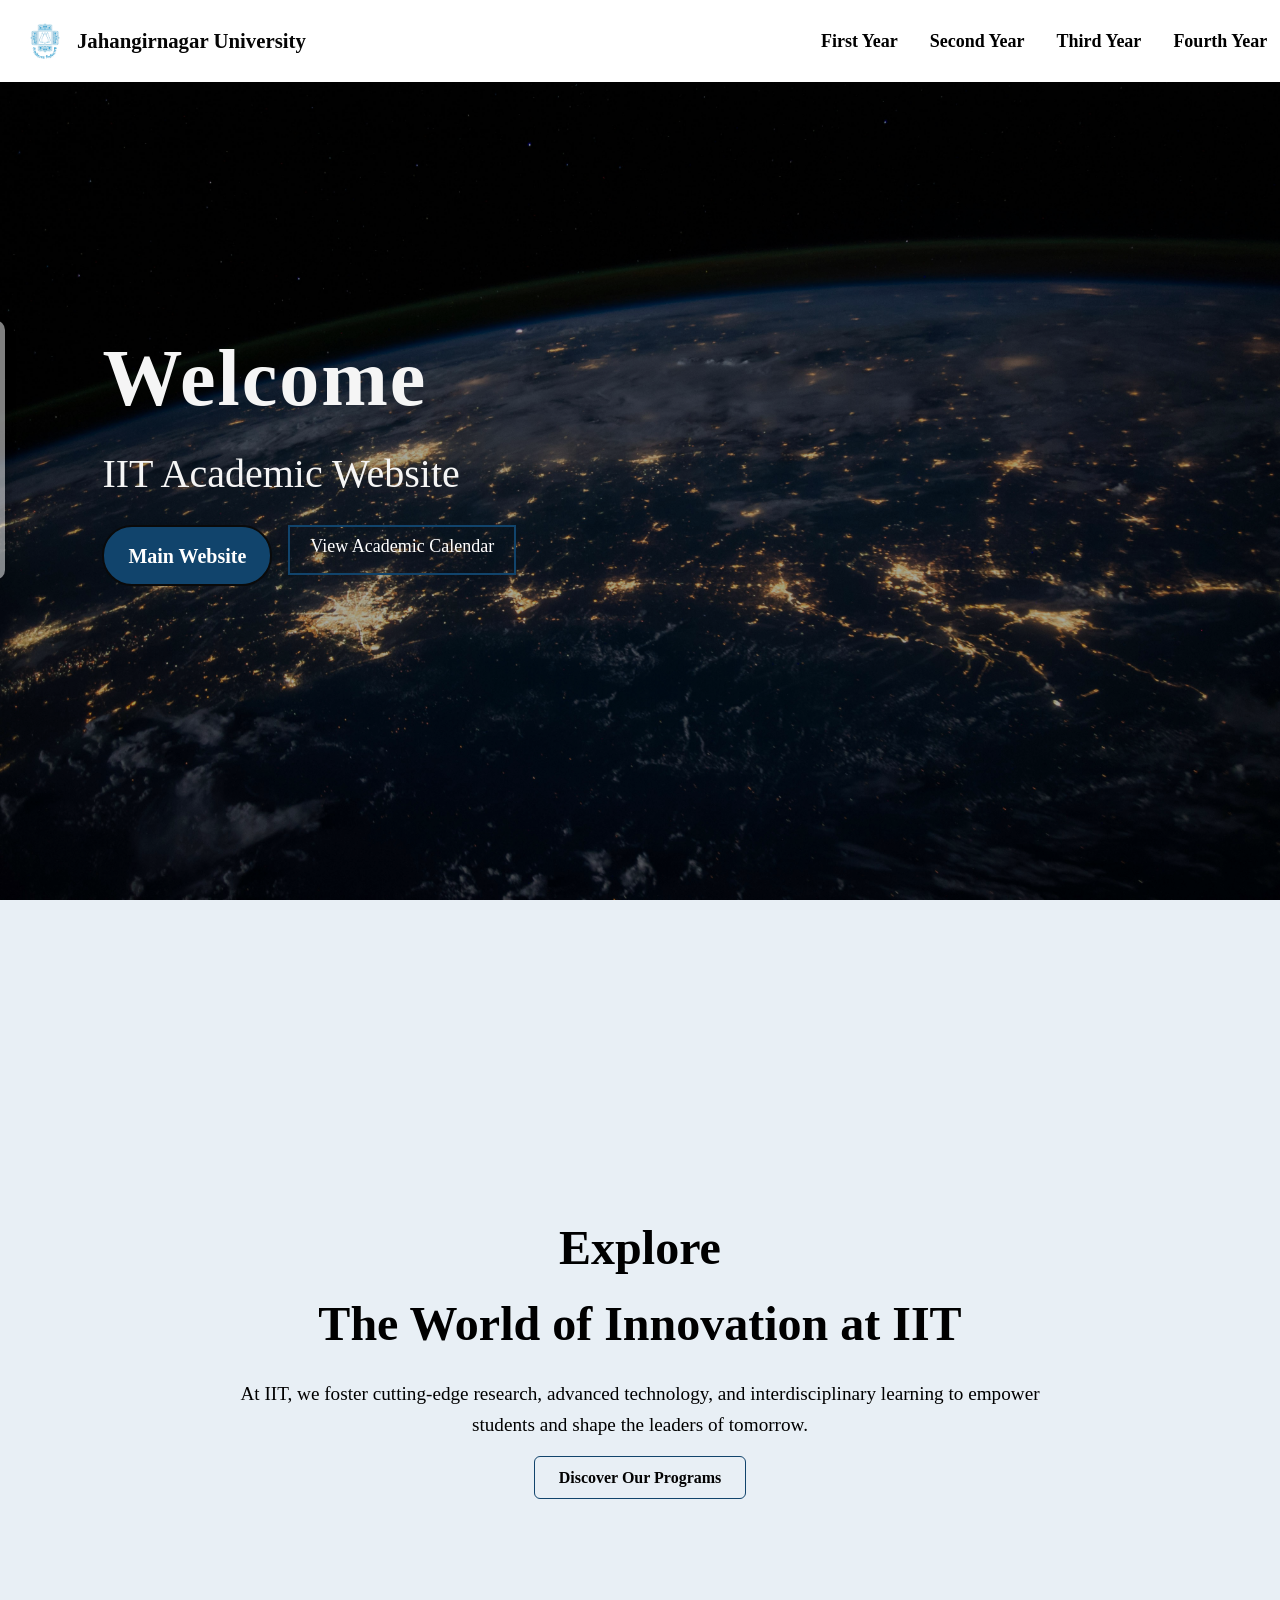
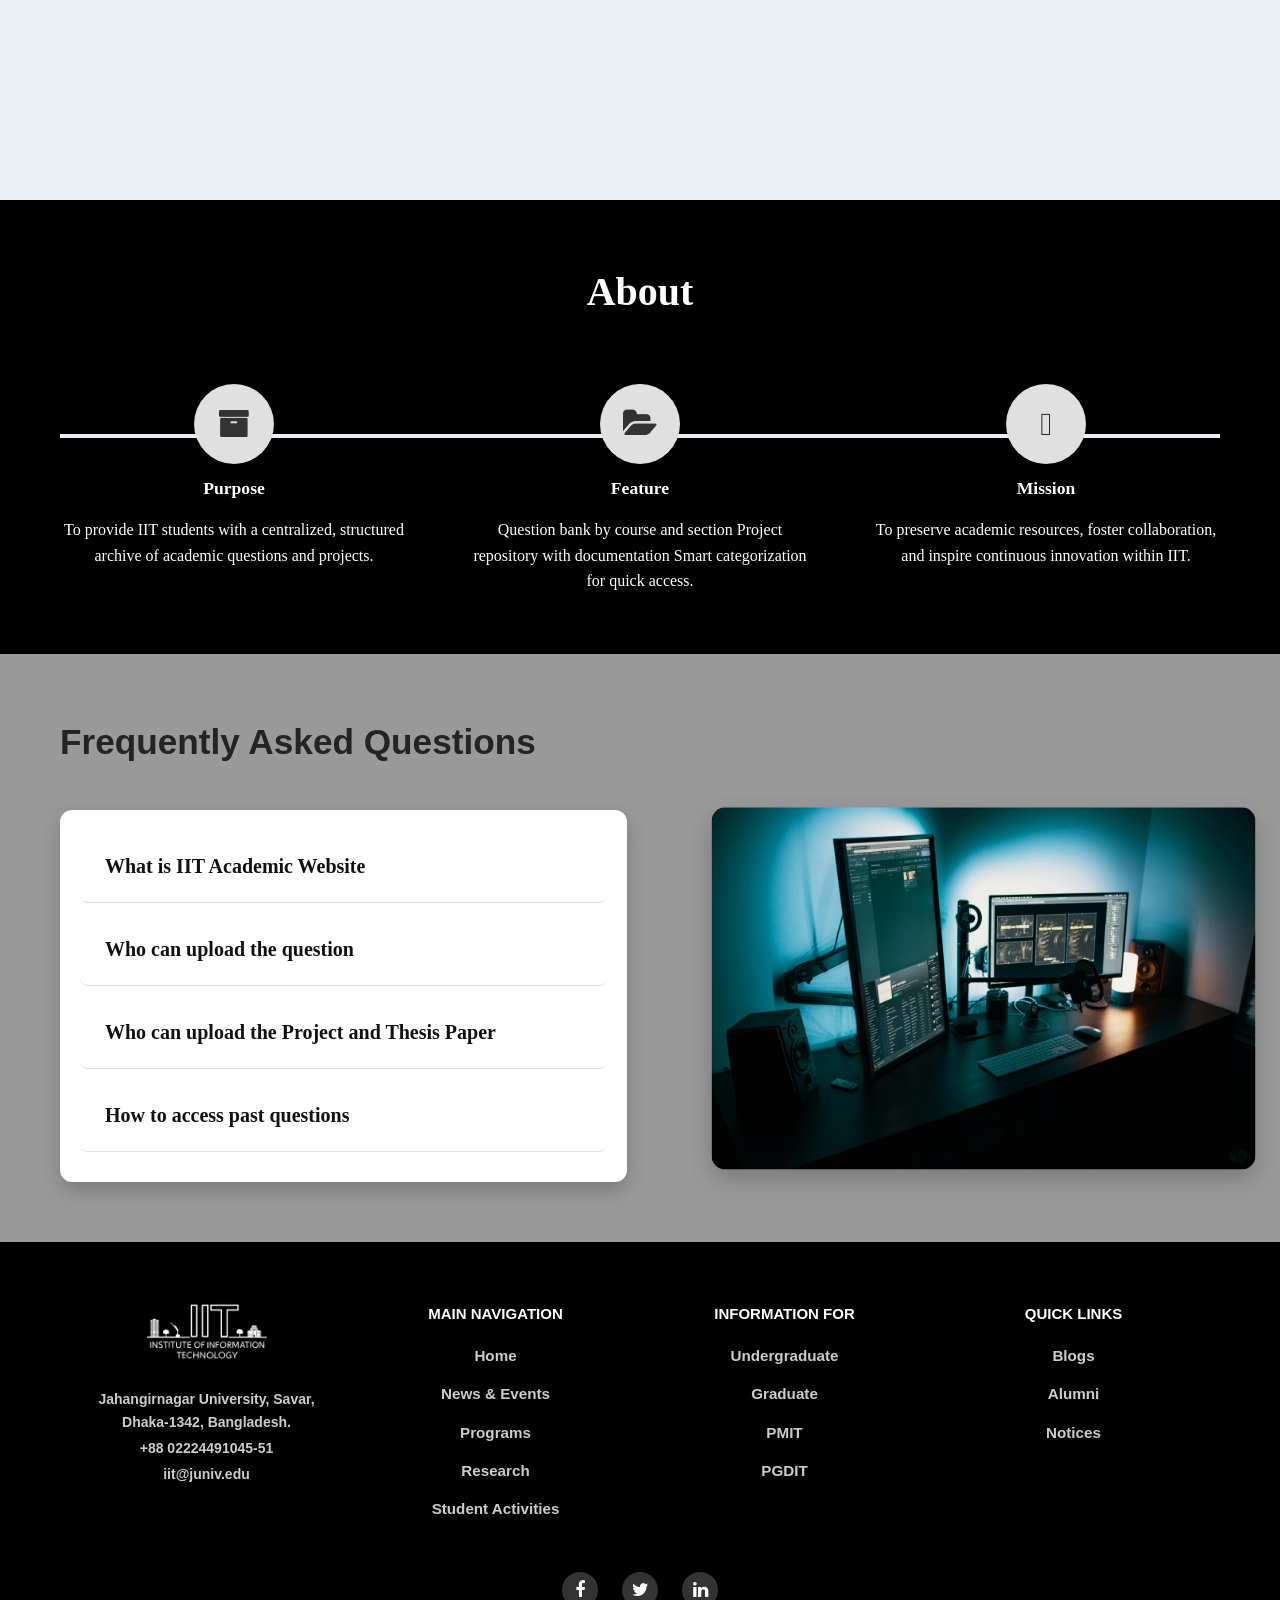
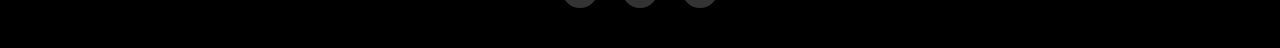
==== Home/index.html @ 48f9794d "added previously files" ====
<!DOCTYPE html>
<html lang="en">
  <head>
    <meta charset="utf-8" />
    <meta name="viewport" content="width=device-width, initial-scale=1" />
    <title>IIT Academic Portal – Jahangirnagar University</title>
    <meta
      name="description"
      content="Landing page for the academic section of the Institute of Information Technology (IIT), Jahangirnagar University."
    />

   
    <link rel="preconnect" href="https://fonts.gstatic.com" crossorigin />
    <link
      href="https://fonts.googleapis.com/css2?family=Inter:wght@400;600;800&display=swap"
      rel="stylesheet"
    />

    <link rel="stylesheet" href="sidebar.css">
    <link rel="stylesheet" href="nav_foot.css" />
    <link rel="stylesheet" href="style.css" />

    <link
      rel="stylesheet"
      href="https://cdnjs.cloudflare.com/ajax/libs/font-awesome/4.7.0/css/font-awesome.min.css"
    />

    
    <script defer src="script.js"></script>
  </head>
  <body>
    
    <a class="skip-link" href="#main-content">Skip to main content</a>
    
    <div id="sidebar"> </div>
    <!-- Page wrapper to help layer hero background and overlays -->
    <div class="page">
      <!-- Header / Transparent top navigation over hero background -->
      <header class="site-header" id="site-header" aria-label="Top Navigation">
        <nav class="navbar container-fluid" aria-label="Primary">
          <!-- Left: JU logo linking to university homepage -->
          <a
            class="brand"
            href="index.html"
            target="_self"
            rel="noopener"
            aria-label="Jahangirnagar University (opens in new tab)"
          >
            <img
              src="images/JU logo.png"
              alt="Jahangirnagar University"
              id="juLogo"
            />
            <span class="brand-text">Jahangirnagar University</span>
          </a>

          <!-- Hamburger for mobile -->
          <button
            class="nav-toggle"
            id="navToggle"
            aria-expanded="false"
            aria-controls="primaryMenu"
            aria-label="Toggle navigation"
          >
            <span class="nav-toggle-bar" aria-hidden="true"></span>
          </button>

          <!-- Right/center: Year navigation -->
          <ul class="nav-menu">
            <!-- First Year -->
            <li class="nav-item dropdown">
              <a href="#" class="nav-link">First Year</a>
              <ul class="dropdown-menu">
                <!-- 1st Semester -->
                <li class="dropdown-subitem">
                  <a href="#" class="dropdown-link">1st Semester</a>
                  <ul class="dropdown-menu-sub">
                    <li>
                      <a href="#" class="dropdown-link">Introduction to ICT</a>
                    </li>
                    <li>
                      <a href="#" class="dropdown-link"
                        >Structured Programming Language
                      </a>
                    </li>
                    <li>
                      <a href="#" class="dropdown-link">Electrical Circuits</a>
                    </li>
                    <li><a href="#" class="dropdown-link">Physics</a></li>
                    <li>
                      <a href="#" class="dropdown-link"
                        >Differential and Integral Calculus</a
                      >
                    </li>
                    <li>
                      <a href="#" class="dropdown-link"
                        >Communicative English</a
                      >
                    </li>
                  </ul>
                </li>

                <!-- 2nd Semester -->
                <li class="dropdown-subitem">
                  <a href="#" class="dropdown-link">2nd Semester</a>
                  <ul class="dropdown-menu-sub">
                    <li>
                      <a href="#" class="dropdown-link"
                        >Electronic Devices and Circuits</a
                      >
                    </li>
                    <li>
                      <a href="../OOP/OOP_page.html" class="dropdown-link"
                        >Object Oriented Programming</a
                      >
                    </li>
                    <li>
                      <a href="#" class="dropdown-link"
                        >Linear Algebra and Analytical Geometry</a
                      >
                    </li>
                    <li>
                      <a href="#" class="dropdown-link">Discrete Mathematics</a>
                    </li>
                    <li>
                      <a href="#" class="dropdown-link">Bangladesh Studies</a>
                    </li>
                  </ul>
                </li>
                <li class="dropdown-subitem">
                  <a href="main project/first year/index.html" class="dropdown-link">Project</a>
                </li>
              </ul>
            </li>

            <!-- Second Year -->
            <li class="nav-item dropdown">
              <a href="#" class="nav-link">Second Year</a>
              <ul class="dropdown-menu">
                <!-- 1st Semester -->
                <li class="dropdown-subitem">
                  <a href="#" class="dropdown-link">1st Semester</a>
                  <ul class="dropdown-menu-sub">
                    <li>
                      <a href="#" class="dropdown-link">Data Structures</a>
                    </li>
                    <li>
                      <a href="#" class="dropdown-link">Digital Logic Design</a>
                    </li>
                    <li>
                      <a href="#" class="dropdown-link">Numerical Analysis</a>
                    </li>
                    <li>
                      <a href="#" class="dropdown-link"
                        >Statistics and Probability for Engineers</a
                      >
                    </li>
                    <li>
                      <a href="#" class="dropdown-link">Data Communication</a>
                    </li>
                    <li>
                      <a href="#" class="dropdown-link"
                        >Internet and Web Technology Lab</a
                      >
                    </li>
                  </ul>
                </li>

                <!-- 2nd Semester -->
                <li class="dropdown-subitem">
                  <a href="#" class="dropdown-link">2nd Semester</a>
                  <ul class="dropdown-menu-sub">
                    <li>
                      <a href="#" class="dropdown-link"
                        >Algorithm Analysis and Design</a
                      >
                    </li>
                    <li>
                      <a href="#" class="dropdown-link"
                        >Database Management System</a
                      >
                    </li>
                    <li>
                      <a href="#" class="dropdown-link"
                        >Analog and Digital Communication</a
                      >
                    </li>
                    <li>
                      <a href="#" class="dropdown-link"
                        >Matrices, Vector, Fourier Analysis and Laplace
                        Transforms</a
                      >
                    </li>
                    <li>
                      <a href="#" class="dropdown-link"
                        >Financial and Managerial Accounting</a
                      >
                    </li>
                  </ul>
                </li>
                <li class="dropdown-subitem">
                  <a href="#" class="dropdown-link">Project</a>
                </li>
              </ul>
            </li>

            <!-- Third Year -->
            <li class="nav-item dropdown">
              <a href="#" class="nav-link">Third Year</a>
              <ul class="dropdown-menu">
                <!-- 1st Semester -->
                <li class="dropdown-subitem">
                  <a href="#" class="dropdown-link">1st Semester</a>
                  <ul class="dropdown-menu-sub">
                    <li>
                      <a href="#" class="dropdown-link">Operating System</a>
                    </li>
                    <li>
                      <a href="#" class="dropdown-link">Computer Networks</a>
                    </li>
                    <li>
                      <a href="#" class="dropdown-link"
                        >ICT Business Analytics and Data Visualization</a
                      >
                    </li>
                    <li>
                      <a href="#" class="dropdown-link"
                        >Information and Data Security</a
                      >
                    </li>
                    <li>
                      <a href="#" class="dropdown-link"
                        >Principles of Economics</a
                      >
                    </li>
                  </ul>
                </li>

                <!-- 2nd Semester -->
                <li class="dropdown-subitem">
                  <a href="#" class="dropdown-link">2nd Semester</a>
                  <ul class="dropdown-menu-sub">
                    <li>
                      <a href="#" class="dropdown-link">Software Engineering</a>
                    </li>
                    <li>
                      <a href="#" class="dropdown-link"
                        >Computer Architecture and Microprocessor</a
                      >
                    </li>
                    <li>
                      <a href="#" class="dropdown-link">Signals and Systems</a>
                    </li>
                    <li>
                      <a href="#" class="dropdown-link"
                        >Server Administration and Management</a
                      >
                    </li>
                    <li>
                      <a href="#" class="dropdown-link"
                        >Smart Sensors and Internet of Things</a
                      >
                    </li>
                  </ul>
                </li>
                <li class="dropdown-subitem">
                  <a href="#" class="dropdown-link">Project</a>
                </li>
              </ul>
            </li>

            <!-- Fourth Year -->
            <li class="nav-item dropdown">
              <a href="#" class="nav-link">Fourth Year</a>
              <ul class="dropdown-menu">
                <!-- 1st Semester -->
                <li class="dropdown-subitem">
                  <a href="#" class="dropdown-link">1st Semester</a>
                  <ul class="dropdown-menu-sub">
                    <li>
                      <a href="#" class="dropdown-link"
                        >Digital Signal Processing</a
                      >
                    </li>
                    <li>
                      <a href="#" class="dropdown-link"
                        >Mobile Application Development</a
                      >
                    </li>
                    <li>
                      <a href="#" class="dropdown-link">Cyber Security</a>
                    </li>
                    <li>
                      <a href="#" class="dropdown-link"
                        >Cryptography and Network Security</a
                      >
                    </li>
                    <li>
                      <a href="#" class="dropdown-link"
                        >Big Data Analytics and Application</a
                      >
                    </li>
                    <li>
                      <a href="#" class="dropdown-link"
                        >Optical Fiber Communication</a
                      >
                    </li>
                    <li>
                      <a href="#" class="dropdown-link"
                        >IT Professional and Ethics</a
                      >
                    </li>
                    <li>
                      <a href="#" class="dropdown-link"
                        >IT Project and Service Management</a
                      >
                    </li>
                    <li>
                      <a href="#" class="dropdown-link">IT Risk Management</a>
                    </li>
                  </ul>
                </li>

                <!-- 2nd Semester -->
                <li class="dropdown-subitem">
                  <a href="#" class="dropdown-link">2nd Semester</a>
                  <ul class="dropdown-menu-sub">
                    <li>
                      <a href="#" class="dropdown-link"
                        >Artificial Intelligence</a
                      >
                    </li>
                    <li>
                      <a href="#" class="dropdown-link"
                        >Parallel and Distributed System</a
                      >
                    </li>
                    <li>
                      <a href="#" class="dropdown-link"
                        >Wireless and Cellular Networks</a
                      >
                    </li>
                    <li>
                      <a href="#" class="dropdown-link"
                        >Data Mining and Knowledge Discovery</a
                      >
                    </li>
                    <li><a href="#" class="dropdown-link">Data Science</a></li>
                    <li>
                      <a href="#" class="dropdown-link">Machine Learning</a>
                    </li>
                    <li>
                      <a href="#" class="dropdown-link">Bio-informatics</a>
                    </li>
                  </ul>
                </li>
                <li class="dropdown-subitem">
                  <a href="#" class="dropdown-link">Project</a>
                </li>
              </ul>
            </li>
          </ul>
        </nav>
      </header>
      
      <!-- Hero section with Earth-at-night background -->
      <main id="main-content" class="main" tabindex="-1">
        <section
          class="hero"
          aria-label="Welcome section"
          style="background-image: url('images/Background.jpg')"
        >
          <!-- Optional dark overlay handled in CSS -->
          <div class="hero__overlay" aria-hidden="true"></div>

          <div class="hero__content container">
            <h1 class="hero__title">Welcome</h1>
            <p class="hero__subtitle">IIT Academic Website</p>

            <div class="hero__actions">
              <a
                class="btn "
                href="https://iitju.edu.bd/"
                target="_blank"
                rel="noopener"
                style="background-color:#11446c; color: white; font-size: 20px;"
              
                >Main Website</a
              >
              <a
                class="view"
                href="../View Academic Calendar/index.html"
                
                >View Academic Calendar</a
              >
              
            </div>

           
          </div>
        </section>

       
        <section class="discover">
          <!-- Content container for text and button -->
          <div class="discover__content container">
            <!-- Section Title -->
            <h2 class="discover__title">
              Explore <br />
              The World of Innovation at IIT
            </h2>

            <!-- Description Text -->
            <p class="discover__text">
              At IIT, we foster cutting-edge research, advanced technology, and
              interdisciplinary learning to empower students and shape the
              leaders of tomorrow.
            </p>

            <!-- Button linking to official JU website -->
            <a href="../Explore/index.html" class="btn btn-outline">
              Discover Our Programs
            </a>
          </div>

          
        </section>

        <div class="divider">
         
        </div>

        <!--About Section-->
       
        <section class="about" >
          <div class="about__container">
            <!-- Section Title -->
            <h2 class="about__title">About</h2>

            <!-- Horizontal Flow -->
            <div class="about__flow">
              <!-- Segment 1: Purpose -->
              <div class="about__segment">
                <button class="about__icon-btn" data-text="purpose">
                  <i class="fa fa-archive"></i>
                </button>
                <h3 class="about__label">Purpose</h3>
                <p class="about__text hidden-text" id="text-purpose">
                  To provide IIT students with a centralized, structured archive
                  of academic questions and projects.
                </p>
              </div>

              <!-- Segment 2: Feature -->
              <div class="about__segment">
                <button class="about__icon-btn" data-text="feature">
                  <i class="fa fa-folder-open"></i>
                </button>
                <h3 class="about__label">Feature</h3>
                <p class="about__text hidden-text" id="text-feature">
                  Question bank by course and section Project repository with
                  documentation Smart categorization for quick access.
                </p>
              </div>

              <!-- Segment 3: Mission -->
              <div class="about__segment">
                <button class="about__icon-btn" data-text="mission">
                  <i class="fa-solid fa-bullseye"></i>
                </button>
                <h3 class="about__label">Mission</h3>
                <p class="about__text hidden-text" id="text-mission">
                  To preserve academic resources, foster collaboration, and
                  inspire continuous innovation within IIT.
                </p>
              </div>
            </div>
          </div>
        </section>

        <div class="divider">
          
        </div>


     
        <!--FAQS-->
        <section class="faqs">
          <div class="faqs__container">
            <!-- Left Column: Title + FAQs -->
            <div class="faqs__left">
              <h2 class="faqs__title">Frequently Asked Questions</h2>

              <div class="faqs__box">
                <div class="faq__entry">
                  <h3 class="faq__question">What is IIT Academic Website</h3>
                  <div class="faq__answer">
                    <p>
                      The IIT Academic Website is a centralized platform for
                      academic resources.
                    </p>
                  </div>
                </div>

                <div class="faq__entry">
                  <h3 class="faq__question">Who can upload the question</h3>
                  <div class="faq__answer">
                    <p>Only authorized faculty can upload questions.</p>
                  </div>
                </div>

                <div class="faq__entry">
                  <h3 class="faq__question">
                    Who can upload the Project and Thesis Paper
                  </h3>
                  <div class="faq__answer">
                    <p>
                      Students can upload projects and thesis papers after
                      approval.
                    </p>
                  </div>
                </div>

                <div class="faq__entry">
                  <h3 class="faq__question">How to access past questions</h3>
                  <div class="faq__answer">
                    <p>
                      Past questions are available by course and semester in the
                      archive.
                    </p>
                  </div>
                </div>
              </div>
            </div>

            <!-- Right Column: Image -->
            <div class="faqs__right">
              <img src="images/computer lab.jpg" alt="FAQ Image" />
            </div>
          </div>
        </section>

        <div class="divider">
          
        </div>

      </main>

      <footer class="iit-footer">
        <div class="container">
          <div class="iit-footer__columns">
            <!-- Column 1: Institutional Identity -->
            <div class="iit-footer__column">
              <div class="iit-footer__logo">
                <img
                  src="images/iit-logo cropped.png"
                  alt="IIT Jahangirnagar University Logo"
                />
              </div>
              <div class="iit-footer__info">
                <p>Jahangirnagar University, Savar, Dhaka-1342, Bangladesh.</p>
                <p>+88 02224491045-51</p>
                <p>iit@juniv.edu</p>
              </div>
            </div>

            <!-- Column 2: Main Navigation -->
            <div class="iit-footer__column">
              <h4 class="iit-footer__heading">Main Navigation</h4>
              <ul class="iit-footer__links">
                <li><a href="#">Home</a></li>
                <li><a href="#">News & Events</a></li>
                <li><a href="#">Programs</a></li>
                <li><a href="#">Research</a></li>
                <li><a href="#">Student Activities</a></li>
              </ul>
            </div>

            <!-- Column 3: Information For -->
            <div class="iit-footer__column">
              <h4 class="iit-footer__heading">Information For</h4>
              <ul class="iit-footer__links">
                <li><a href="#">Undergraduate</a></li>
                <li><a href="#">Graduate</a></li>
                <li><a href="#">PMIT</a></li>
                <li><a href="#">PGDIT</a></li>
              </ul>
            </div>

            <!-- Column 4: Quick Links -->
            <div class="iit-footer__column">
              <h4 class="iit-footer__heading">Quick Links</h4>
              <ul class="iit-footer__links">
                <li><a href="#">Blogs</a></li>
                <li><a href="#">Alumni</a></li>
                <li><a href="#">Notices</a></li>
              </ul>
            </div>
          </div>

          <!-- Bottom Row: Social Media Icons -->
          <div class="iit-footer__social">
            <a
              href="https://www.facebook.com/groups/138289376248644"
              class="social-icon"
              ><i class="fa fa-facebook" aria-hidden="true"></i
            ></a>
            <a href="#" class="social-icon"
              ><i class="fa fa-twitter" aria-hidden="true"></i
            ></a>
            <a
              href="https://www.linkedin.com/groups/14273407/"
              class="social-icon"
              ><i class="fa fa-linkedin" aria-hidden="true"></i
            ></a>
          </div>
        </div>
      </footer>
    </div>

    <!-- No-JS fallback note (visually hidden in CSS, available for screen readers) -->
    <div class="sr-only" aria-live="polite">
      JavaScript is not required to use the Explore panel. Navigation remains
      accessible.
    </div>

    <script>
      fetch('sidebar.html')
        .then(response => {
          if (!response.ok) throw new Error('Sidebar fetch failed: ' + response.status);
          return response.text();
        })
        .then(html => document.getElementById('sidebar').innerHTML = html)
        .catch(err => console.error('sidebar load error:', err));

    </script>
  </body>
</html>
---- Home/sidebar.css ----
.sidebar {
    position: fixed;
    top: 50%;
    left: -45px;
    transform: translateY(-50%);
    display: flex;
    flex-direction: column;
    gap: 10px;
    padding: 10px 5px;
    background: rgba(255, 255, 255, 0.5);
    border-top-right-radius: 10px;
    border-bottom-right-radius: 10px;
    box-shadow: 2px 2px 10px rgba(0, 0, 0, 0.2);
    z-index: 2000;
    transition: left 0.3s ease;
}

/* When hovered, slide into view */
.sidebar:hover {
  left: 0;
}
.icon-box {
    width: 40px;
    height: 40px;
    display: flex;
    justify-content: center;
    align-items: center;
    background-color: #eee;
    border-radius: 8px;
}
.icon-box img{
    width: 30px;
    height:30px;
    object-fit: contain;
}
.icon-box:hover {
    /* transform: scale(1.1) translateX(4px) translateY(-3px); */
    background-color: #0f3778;
}
.icon-box:hover img{
    filter: brightness(0) invert(1);
}
---- Home/style.css ----
/*Smooth Fade (Gradient Overlay)*/
.divider {
  width: 100%;
  line-height: 0;
}

.divider svg {
  display: block;
  width: 100%;
  height: 100px;
}


/* ===============================
   Global Styles
   =============================== */
:root {
  --color-bg-dark: #0a0f1c;
  --color-text-light: #f5f5f5;
  --color-accent: #11446c;
  --color-accent-alt: #0a0a0a;
  --font-main: "Inter", Arial, sans-serif;
}

* {
  margin: 0;
  padding: 0;
  box-sizing: border-box;
}

html,
body {
  height: 100%;
}

body {
  font-family:'Times New Roman', Times, serif;
  line-height: 1.6;
  color: var(--color-text-light);
  background: linear-gradient(135deg, #fefefe, #f3f4f7);
  background-repeat: no-repeat;
}

  /* ===== Smooth Scroll Animation for Sections ===== */
/* ===== Smooth Scroll Animation for Sections ===== */
section {
  opacity: 0;
  transform: translateY(60px); /* slightly more slide */
  transition: opacity 1.5s ease, transform 1.5s ease;
}

/* When section is visible */
section.visible {
  opacity: 1;
  transform: translateY(0);
}


/* ===============================
   Skip Link (Accessibility)
   =============================== */
.skip-link {
  position: absolute;
  top: -40px;
  left: 0;
  background: var(--color-accent);
  color: #eff6fb;
  padding: 0.5rem 1rem;
  z-index: 100;
  transition: top 0.3s ease;
}
.skip-link:focus {
  top: 0;
}

/* ===============================
   Container Utility
   =============================== */
.container {
  width: 90%;
  max-width: 1200px;
  margin: 0 auto;
}

/* ===============================
   Header & Navigation
   =============================== */
.site-header {
  position: fixed;
  top: 0;
  left: 0;
  width: 100%;
  background: rgba(255, 255, 255); /* semi-transparent */
  z-index: 999;
  backdrop-filter: blur(6px);
  color: black;
}

.navbar {
  display: flex;
  align-items: center;
  justify-content: space-between; /* logo left, links right */
  padding: 1rem 1%; /* small padding for top/bottom, minimal for left/right */
  position: relative;
}
.navbar.container {
  padding-left: 0; /* remove default left padding */
  padding-right: 2%; /* optional: right padding ঠিক রাখুন */
}

.brand {
  margin-left: 10px;
  display: flex;
  align-items: center; /* flush left */
  text-decoration: none;
  gap: 10px;
}
.nav-item {
  position: relative; /* required for absolute submenu */
}
.brand img {
  height: 50px; /* larger logo */
  width: auto;
  display: block;
}
.brand-text {
  font-size: 1.3rem;
  font-weight: bold;
  color: #060606; /* JU’s dark blue shade */
  white-space: nowrap; /* prevent wrapping */
}
.nav-menu {
  display: flex;
  gap: 2rem;
  list-style: none;
}

.nav-link {
  text-decoration: none;
  color: var(--color-text-dark);
  font-weight: 600;
  transition: color 0.3s;
  font-size: 18px;
}
.nav-link:hover {
  color: var(--color-accent);
}

.dropdown-menu {
  position: absolute;
  top: 100%;
  left: 0;
  background: rgba(246, 246, 246, 0.95);
  list-style: none;
  padding: 0.5rem 0;
  margin: 0;
  display: none;
  border-radius: 6px;
  min-width: 160px;
  z-index: 1000;
}

.dropdown-menu li {
  margin: 0;
}

.dropdown-link {
  display: block;
  padding: 0.5rem 1rem;
  color: var(--color-text-dark);
  text-decoration: none;
  transition: background 0.3s;
  white-space: nowrap;
}

.dropdown-link:hover {
  background: var(--color-accent);
  color: #fff;
}

.nav-item.dropdown:hover > .dropdown-menu {
  display: block;
}

/* Submenu for 1st Semester subjects */
.dropdown-subitem {
  position: relative; /* needed for nested submenu */
}

.dropdown-menu-sub {
  position: absolute;
  top: 0;
  left: auto; /* position to the right of parent */
  right: 100%;
  background: rgba(255, 255, 255, 0.95);
  list-style: none;
  padding: 0.5rem 0;
  margin: 0;
  display: none;
  border-radius: 6px;
  min-width: 200px;
  z-index: 1000;
}
/* Rightmost dropdown flips to left */
.nav-item.dropdown:last-child .dropdown-subitem:hover > .dropdown-menu-sub {
  left: auto; /* remove default left */
  right: 100%; /* open to the left */
}
/* Show nested submenu on hover */
.dropdown-subitem:hover > .dropdown-menu-sub {
  display: block;
}

/* Hamburger Button */
.nav-toggle {
  display: none;
  flex-direction: column;
  justify-content: center;
  gap: 5px;
  background: none;
  border: none;
  cursor: pointer;
}
.nav-toggle-bar {
  display: block;
  width: 25px;
  height: 3px;
  background: var(--color-text-dark);
}

/* ===============================
   Hero Section
   =============================== */
.hero {
  position: relative;
  height: 100vh;
  background: url("images/Background.jpg") no-repeat center center / cover;
  overflow: hidden;
  display: flex;
  align-items: center;
  justify-content: center;
  text-align: center;
  
}


.hero__overlay {
  position: absolute;

  top: 0;
  left: 0;
  width: 100%;
  height: 100%;
  background: rgba(0, 0, 0, 0.35); 
  z-index: 0;
}
.hero__content {
  position: relative;
  z-index: 1;
  text-align: left;
  max-width: 600px;
  margin-left: 8%; /* keep this */
}

.hero__explore {
  display: flex;
  justify-content: center; 
  position: absolute;
  bottom: 45px; 
  width: 100%; 
}

.hero__explore .btn {
  width: 120px;
  height: 40px;
  text-align: center;
  border-radius: 20px;
  border: 2px solid var(--color-accent-alt);
  background: transparent;
  cursor: pointer;
  padding: 0;
  transition: all 0.3s ease;
}

.hero__explore .btn:hover {
  background: var(--color-accent-alt);
  color: #fff;
}

.hero__title {
  font-size: 5rem;
  font-weight: 800;
  margin-bottom: 0rem;
  letter-spacing: 2px;
}
.hero__subtitle {
  font-size: 2.5rem;
  margin-bottom: 1.2rem;
  font-weight: 400;
}

.hero__actions {
  display: flex;
  justify-content: flex-start; 
  align-items: flex-start;
  gap: 1rem;
  flex-wrap: wrap;
  margin-top: 1rem;
}
.view{
   padding: 5px 20px;
   border:  2px solid #11446c;
   text-decoration: none;
   height: 50px;
   text-align: center;
   color: white;
   font-size: 18px;
  }
  .view:hover{
    background-color: white;
    color: #11446c;
  }
.btn {
  padding: 0.8rem 1.5rem;
  border-radius: 30px;
  font-weight: 600;
  text-decoration: none;
  transition: all 0.3s ease;
}
.btn-primary {
  background: var(--color-accent);
  color: #fff;
}
.btn-primary:hover {
  background: #1d85c6;
}
.btn {
  border: 2px solid var(--color-accent-alt);
  color: var(--color-accent-alt);
}
.btn :hover {
  background: var(--color-accent-alt);
  color: #fff;
}

/* ===============================
   Responsive Design
   =============================== */
@media (max-width: 768px) {
  .nav-menu {
    position: absolute;
    top: 100%;
    right: 0;
    background: rgba(10, 15, 28, 0.95);
    flex-direction: column;
    width: 220px;
    max-height: 0;
    overflow: hidden;
    transition: max-height 0.3s ease;
  }
  .nav-menu.active {
    max-height: 300px;
  }
  .nav-toggle {
    display: flex;
  }
}

/* ===== Discover Section Styling ===== */
.discover {
  position: relative; 
  height: 100vh; 
  display: flex;
  align-items: center; 
  justify-content: center; 
  color: #000000; 
  overflow: hidden; 
  background-color: #e8eff5;
}

/* ===== Background Video ===== */
.discover__video {
  position: absolute; /* Place video behind text */
  top: 0;
  left: 0;
  width: 100%; 
  height: 100%; 
  object-fit: cover; 
  z-index: -1; 
  filter: brightness(60%); 
}

/* ===== Content (text & button) ===== */
.discover__content {
  position: relative;
  max-width: 800px;
  text-align: center; 
  z-index: 1; 
}

/* Title styling */
.discover__title {
  font-size: 3rem;
  font-weight: bold;
  margin-bottom: 1rem;
}

/* Paragraph styling */
.discover__text {
  font-size: 1.2rem;
  margin-bottom: 1.5rem;
}

/* Button styling */
.btn.btn-outline {
  padding: 0.75rem 1.5rem;
  border: 1px solid #11446c;
  border-radius: 6px;
  text-decoration: none;
  color: #030303;
  transition: 0.3s;
}
.btn.btn-outline:hover {
  background: #fff;
  color: #11446c;
}

/* ---------- About Section ---------- */


.about {
  background-size: cover;
  position: relative;
  color: #fff;
  background-color: black;
}

.about::before {
  content: "";
  position: absolute;
  top: 0;
  left: 0;
  width: 100%;
  height: 100%;
  backdrop-filter: blur(8px);
  background-color: rgba(0,0,0,0); 
  z-index: 0;
  transition: background-color 1.5s ease;
}

/* Overlay fade-in when active */
.about.animate::before {
  background-color: rgba(0,0,0,0.5); 
}

/* Left-to-right fade animation */
@keyframes fadeInLeft {
  0% {
    opacity: 0;
    transform: translateX(-50px);
  }
  100% {
    opacity: 1;
    transform: translateX(0);
  }
}

/* About Container */
.about__container {
  position: relative;
  z-index: 1;
  max-width: 1200px;
  margin: 0 auto;
  padding: 60px 20px;

  opacity: 0; /* hidden before scroll */
  transform: translateX(-50px);
}

/* Section Title */
.about__title {
  text-align: center;
  font-size: 2.5rem;
  font-weight: 700;
  margin-bottom: 60px;
  color: #fff;
  opacity: 0;
  transform: translateX(-50px);
}

/* Horizontal flow */
.about__flow {
  display: flex;
  justify-content: space-between;
  align-items: flex-start;
  gap: 40px;
  flex-wrap: wrap;
  position: relative;
}

.about__flow::before {
  content: "";
  position: absolute;
  top: 50px;
  left: 0;
  right: 0;
  height: 4px;
  background: #eceef1;
  z-index: 1;
}

/* Each segment */
.about__segment {
  flex: 1;
  max-width: 30%;
  text-align: center;
  position: relative;
  z-index: 2;

  opacity: 0;
  transform: translateX(-50px);
}

/* Icon button */
.about__icon-btn {
  width: 80px;
  height: 80px;
  border-radius: 50%;
  background-color: #e0e0e0;
  border: none;
  display: flex;
  justify-content: center;
  align-items: center;
  margin: 0 auto 10px auto;
  cursor: pointer;
  font-size: 2rem;
  color: #333;

  opacity: 0;
  transform: translateX(-50px);
}

/* Label under icon */
.about__label {
  font-size: 1.1rem;
  font-weight: 600;
  color: #fff;
  margin-bottom: 5px;

  opacity: 0;
  transform: translateX(-50px);
}

/* Paragraph text */
.hidden-text {
  font-size: 1rem;
  line-height: 1.6;
  color: #fff;
  margin-top: 15px;

  opacity: 0;
  transform: translateX(-50px);
}

/* Animate elements when container has "animate" class */
.about.animate .about__container,
.about.animate .about__title,
.about.animate .about__segment,
.about.animate .about__segment .about__icon-btn,
.about.animate .about__segment .about__label,
.about.animate .about__segment .hidden-text {
  animation: fadeInLeft 1s ease forwards;
}

/* Staggered delays for segments */
.about.animate .about__segment:nth-child(1) { animation-delay: 0.3s; }
.about.animate .about__segment:nth-child(2) { animation-delay: 0.6s; }
.about.animate .about__segment:nth-child(3) { animation-delay: 0.9s; }

/* Staggered delays for icons */
.about.animate .about__segment:nth-child(1) .about__icon-btn { animation-delay: 0.4s; }
.about.animate .about__segment:nth-child(2) .about__icon-btn { animation-delay: 0.7s; }
.about.animate .about__segment:nth-child(3) .about__icon-btn { animation-delay: 1s; }

/* Staggered delays for labels */
.about.animate .about__segment:nth-child(1) .about__label { animation-delay: 0.5s; }
.about.animate .about__segment:nth-child(2) .about__label { animation-delay: 0.8s; }
.about.animate .about__segment:nth-child(3) .about__label { animation-delay: 1.1s; }

/* Staggered delays for paragraph text */
.about.animate .about__segment:nth-child(1) .hidden-text { animation-delay: 0.6s; }
.about.animate .about__segment:nth-child(2) .hidden-text { animation-delay: 0.9s; }
.about.animate .about__segment:nth-child(3) .hidden-text { animation-delay: 1.2s; }

/* Responsive adjustments */
@media (max-width: 992px) {
  .about__segment {
    max-width: 45%;
    margin-bottom: 40px;
  }
}

@media (max-width: 768px) {
  .about__flow {
    flex-direction: column;
    align-items: center;
  }

  .about__segment {
    max-width: 80%;
  }

  .about__flow::before {
    display: none;
  }
}
/* ---------- FAQ Section ---------- */

.faqs {
  position: relative;
  padding: 60px 20px;
  
  color: #fff;
  font-family: 'Times New Roman', Times, serif;
}
.faqs__container {
  display: flex;
  gap: 60px;
  align-items: flex-start;
  flex-wrap: wrap;
  position: relative;
  z-index: 1;
  max-width: 1200px;
  margin: 0 auto;
}

/* Overlay for readability */
.faqs::before {
  content: "";
  position: absolute;
  top: 0;
  left: 0;
  width: 100%;
  height: 100%;
  backdrop-filter: blur(6px);
  background: linear-gradient(135deg, #e8eff5);
  z-index: 0;
}

/* Container for left + right columns */
.faqs .faqs__container {
  display: flex;
  gap: 40px;
  align-items: flex-start;
  flex-wrap: wrap;
  position: relative;
  z-index: 1;
  max-width: 1200px;
  margin: 0 auto;
}

/* Left column (title + FAQs) */
.faqs__left {
  flex: 1;
  min-width: 350px;
}

/* Right column (image) */
.faqs__right {
  flex: 1;
  min-width: 300px;
  display: flex;
  justify-content: center;
  align-items: center;
  margin-top: 120px;
}

.faqs__right img {
  max-width: 100%;
  height: auto;
  border-radius: 12px;
  box-shadow: 0 8px 20px rgba(0, 0, 0, 0.2);
  transform: scale(1.2);
}

/* Section title */
.faqs__title {
  text-align: left; 
  font-size: 2.2rem;
  font-weight: 700;
  font-family: "Roboto", sans-serif;
  color: #030303;
  margin-bottom: 40px;
}

/* FAQ Box */
.faqs {
  position: relative;
  padding: 60px 20px;
  background-size: cover;
  color: #fff;
}

.faqs::before {
  content: "";
  position: absolute;
  top: 0;
  left: 0;
  width: 100%;
  height: 100%;
  backdrop-filter: blur(6px);
  background-color: rgba(0, 0, 0, 0.4);
  z-index: 0;
}

/* Flex container for left + right */
.faqs__container {
  display: flex;
  gap: 60px;
  align-items: flex-start;
  flex-wrap: wrap;
  position: relative;
  z-index: 1;
  max-width: 1200px;
  margin: 0 auto;
  padding: 0 20px; 
}

/* Left column */
.faqs__left {
  flex: 1.2;
  min-width: 350px;
  margin-right: 0px;
}

/* Right column (image) */
.faqs__right {
  flex: 1;
  min-width: 300px;
  display: flex;
  justify-content: center;
  align-items: flex-start;
  margin-top: 117px;
  margin-left: 80px;
}

.faqs__right img {
  max-width: 100%;
  height: auto;
  border-radius: 12px;
  box-shadow: 0 8px 20px rgba(0, 0, 0, 0.2);
  transform: scale(1.15);
}

/* Section title */
.faqs__title {
  text-align: left;
  font-size: 2.2rem;
  font-weight: 700;
  font-family: "Roboto", sans-serif;
  color: #252323;
  margin-bottom: 40px;
}

/* FAQ Box */
.faqs__box {
  background-color: #fff;
  border-radius: 12px;
  padding: 20px;
  box-shadow: 0 8px 20px rgba(0, 0, 0, 0.2);
}

/* FAQ Entry */
.faq__entry {
  border-bottom: 1px solid #ddd;
  cursor: pointer;
  padding: 20px 25px;
  border-radius: 8px;
  margin-bottom: 10px;
  transition: background-color 0.3s ease;
  background-color: #fff;
}

.faq__entry:hover {
  background-color: #dde9f2;
}

/* FAQ Question */
.faq__question {
  font-size: 1.25rem;
  font-weight: 600;
  color: #111;
  margin: 0;
}

/* FAQ Answer */
.faq__answer {
  max-height: 0;
  overflow: hidden;
  transition: max-height 0.2s ease;
  color: black;
}


.faq__entry.active .faq__answer {
  max-height: 500px;
  padding: 10px 0;
}

/* Responsive */
@media (max-width: 992px) {
  .faqs__container {
    gap: 30px;
  }
}

@media (max-width: 768px) {
  .faqs__container {
    flex-direction: column;
    margin-top: 0;
  }

  .faqs__title {
    text-align: center;
  }

  .faqs__right {
    margin-top: 30px;
    justify-content: center;
  }
}

/* ---------- Footer Section ---------- */
.iit-footer {
  background-color:#000000; 
  color: #fff;
  padding: 60px 20px 40px; 
  font-family: "Roboto", sans-serif;
  position: relative;
}

/* Container */
.iit-footer .container {
  max-width: 1200px;
  margin: 0 auto;
}

/* Columns layout */
.iit-footer__columns {
  display: flex;
  justify-content: space-between;
  flex-wrap: wrap;
  gap: 40px;
  margin-bottom: 40px;
}

/* Individual column */
.iit-footer__column {
  flex: 1;
  min-width: 220px;
  text-align: center;
  font-weight: 600;
  font-size: 1.1rem;
  
}

/* Logo */
.iit-footer__logo img {
  width: 120px;
  margin-bottom: 15px;
}

/* Info block under logo */
.iit-footer__info p {
  font-size: 0.875rem;
  margin: 4px 0;
  line-height: 1.6;
  color: #ccc;
}

/* Column headings */
.iit-footer__heading {
  font-size: 15px;
  
  text-transform: uppercase;
  margin-bottom: 15px;
  color: #fff;
  text-align: center;
}

/* Links inside columns */
.iit-footer__links {
  list-style: none;
  padding: 0;
  margin: 0;
}

.iit-footer__links li {
  margin-bottom: 10px;
}

.iit-footer__links li a {
  color: #ccc;
  text-decoration: none;
  font-size: 0.95rem;
  transition: color 0.3s ease;
}

.iit-footer__links li a:hover {
  color: #11446c;
}

/* Social media icons row */
.iit-footer__social {
  text-align: center;
  margin-top: 20px;
}

.iit-footer__social .social-icon {
  display: inline-flex;
  justify-content: center;
  align-items: center;
  margin: 0 10px;
  width: 36px;
  height: 36px;
  border-radius: 50%;
  background-color: #333;
  color: #fff;
  font-size: 18px; 
  transition: all 0.3s ease;
  text-decoration: none;
}

.iit-footer__social .social-icon img {
  width: 100%;
  height: 100%;
  object-fit: contain;
}

.iit-footer__social .social-icon:hover {
  background-color: #11446c 
}

/* ---------- Responsive ---------- */
@media (max-width: 992px) {
  .iit-footer__columns {
    gap: 20px;
  }
}

@media (max-width: 768px) {
  .iit-footer__columns {
    flex-direction: column; 
  }

  .iit-footer__social .social-icon {
    width: 40px;
    height: 40px;
    margin: 5px;
  }
}
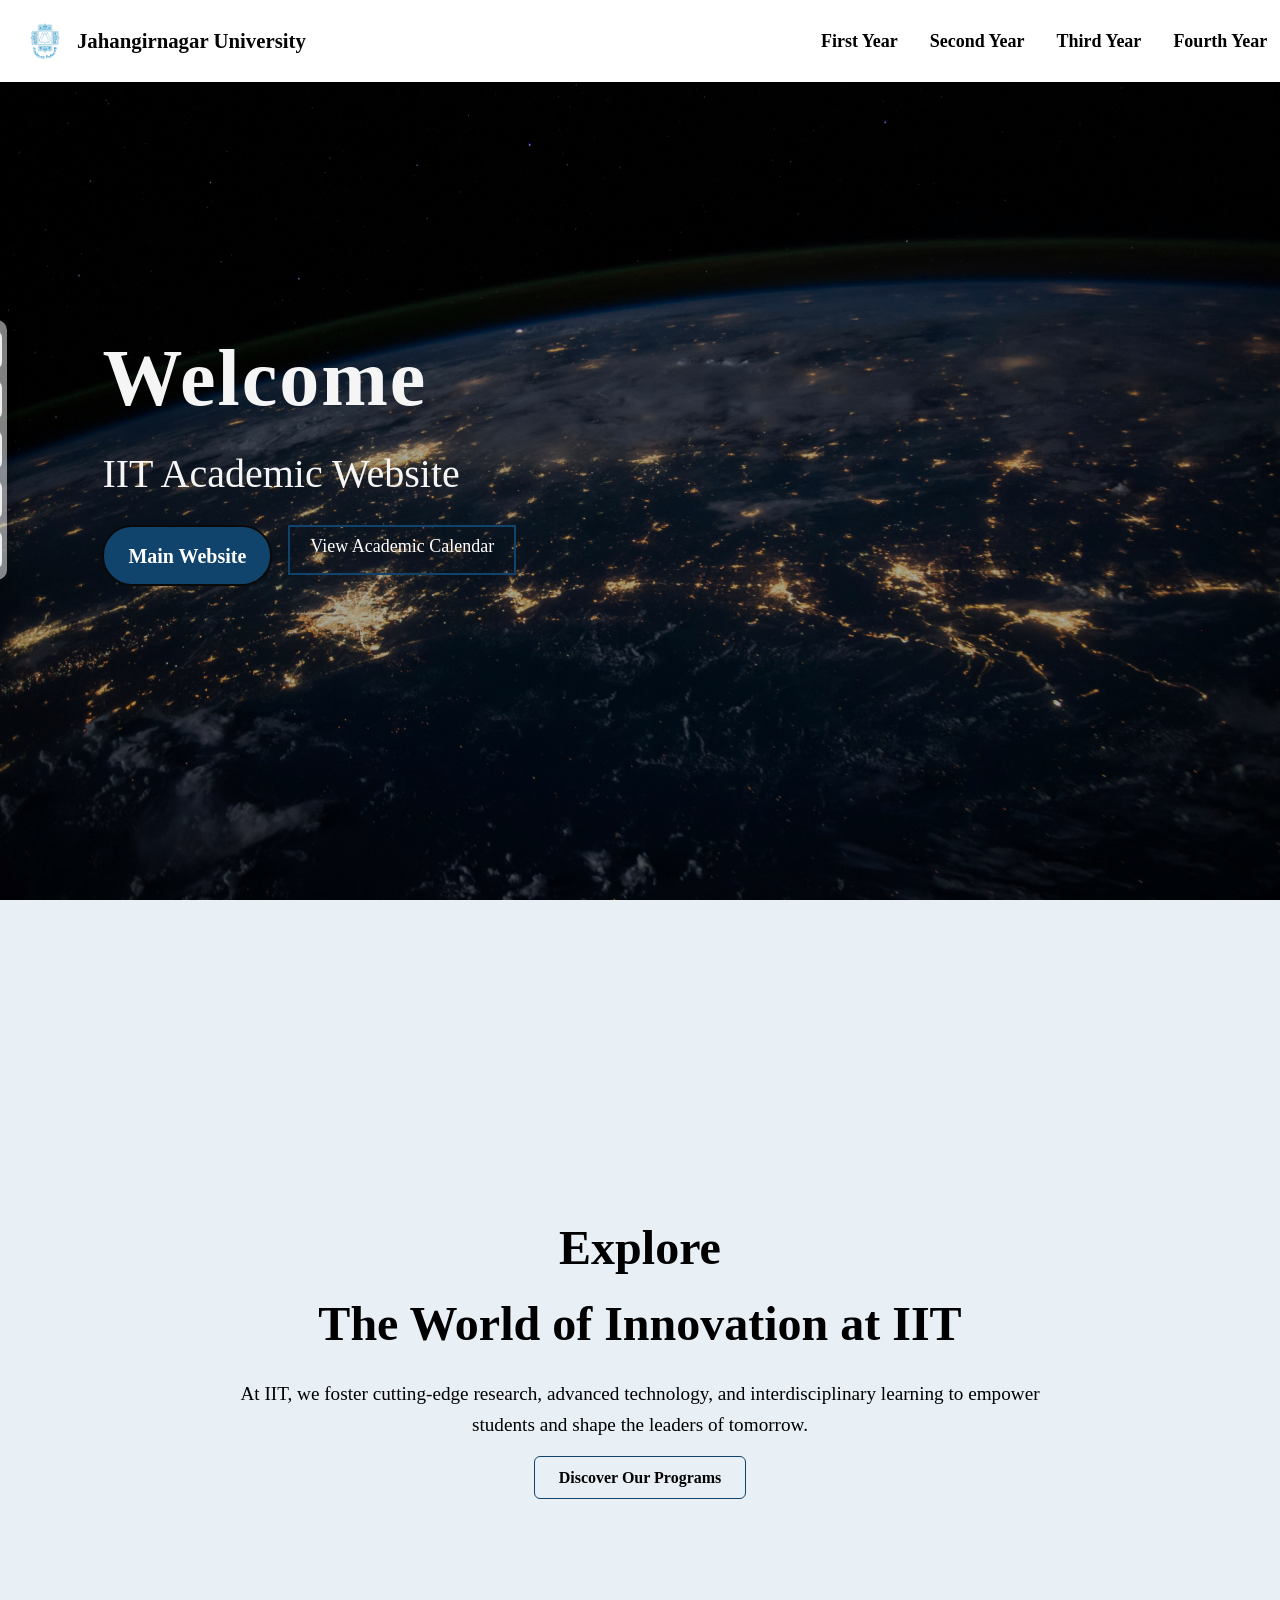
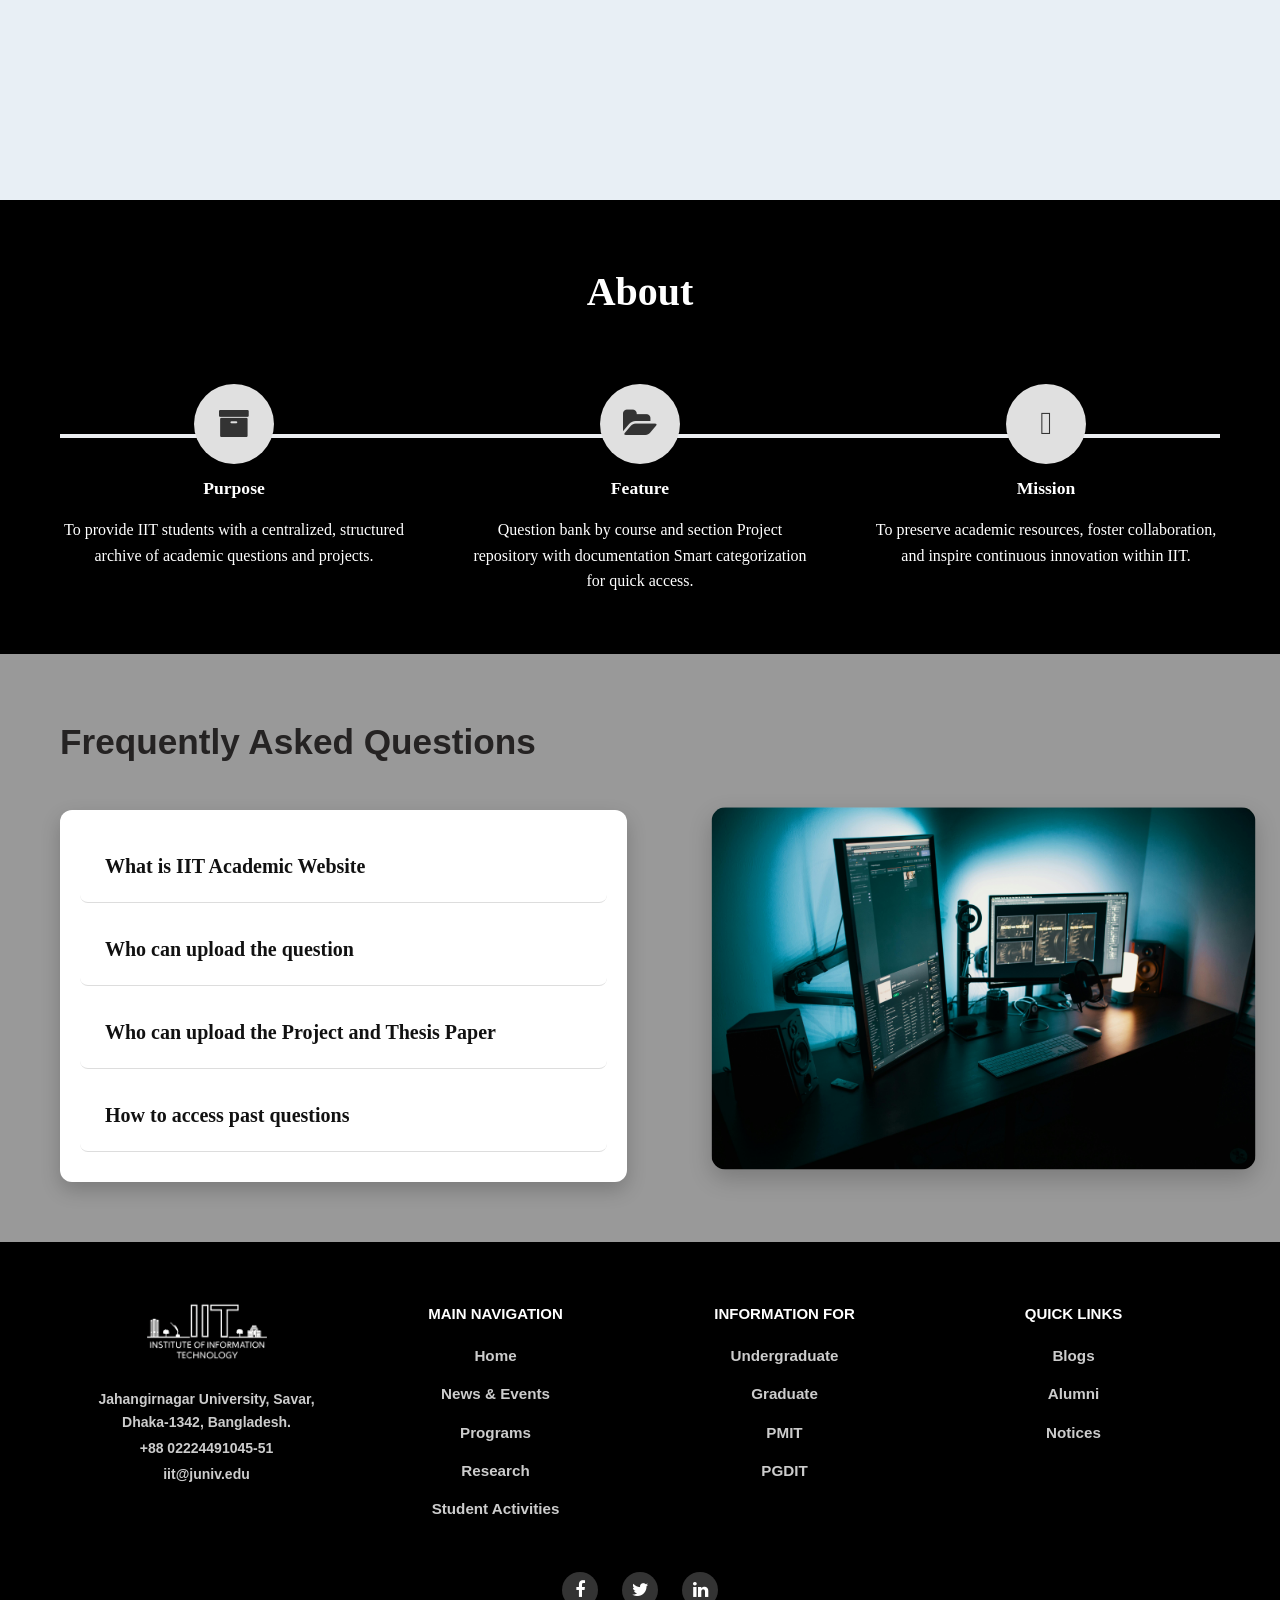
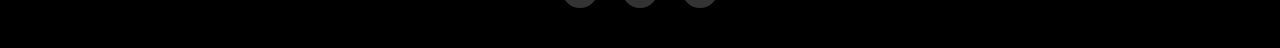
==== commit b8bbd565: "sidebar" ====
--- a/Home/index.html
+++ b/Home/index.html
@@ -401,7 +401,7 @@
         </section>
 
        
-        <section class="discover">
+        <section id="explore" class="discover">
           <!-- Content container for text and button -->
           <div class="discover__content container">
             <!-- Section Title -->
@@ -432,7 +432,7 @@
 
         <!--About Section-->
        
-        <section class="about" >
+        <section id="about" class="about" >
           <div class="about__container">
             <!-- Section Title -->
             <h2 class="about__title">About</h2>
@@ -485,7 +485,7 @@
 
      
         <!--FAQS-->
-        <section class="faqs">
+        <section id="faq" class="faqs">
           <div class="faqs__container">
             <!-- Left Column: Title + FAQs -->
             <div class="faqs__left">
--- a/Home/sidebar.css
+++ b/Home/sidebar.css
@@ -1,7 +1,7 @@
 .sidebar {
     position: fixed;
     top: 50%;
-    left: -45px;
+    left: -43px;
     transform: translateY(-50%);
     display: flex;
     flex-direction: column;
